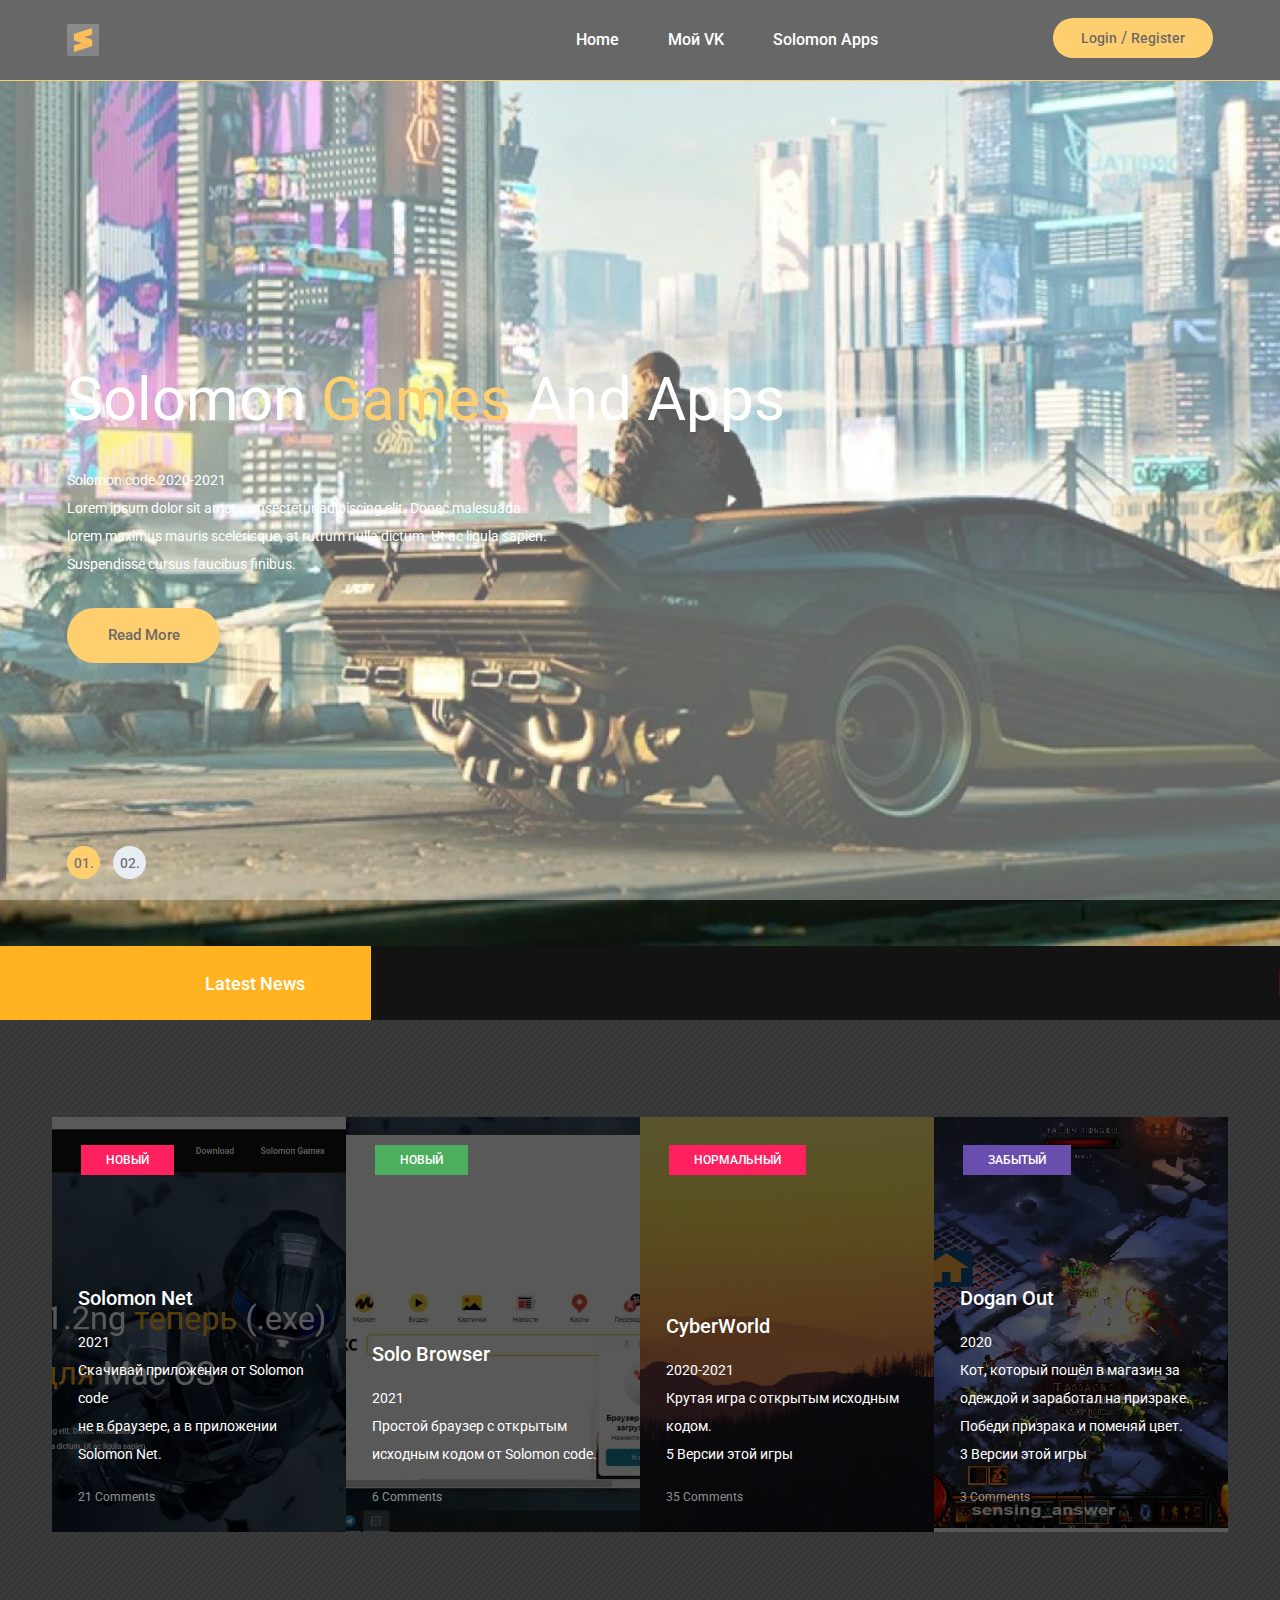
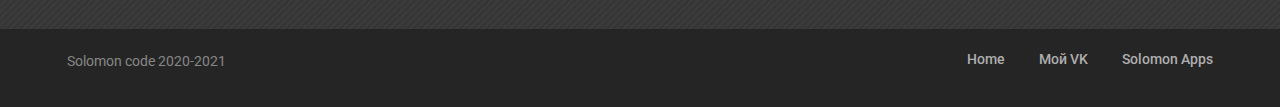
==== index.html @ e18a2e7b "Add files via upload" ====
<!DOCTYPE html>
<html lang="zxx">
<head>
	<title>Solomon Net</title>
	<meta charset="UTF-8">
	<meta name="description" content="Solomon Net">
	<meta name="keywords" content="warrior, game, creative, html">
	<meta name="viewport" content="width=device-width, initial-scale=1.0">
	<!-- Favicon -->   
	<link href="img/favicon.ico" rel="shortcut icon"/>

	<!-- Google Fonts -->
	<link href="https://fonts.googleapis.com/css?family=Roboto:400,400i,500,500i,700,700i" rel="stylesheet">

	<!-- Stylesheets -->
	<link rel="stylesheet" href="css/bootstrap.min.css"/>
	<link rel="stylesheet" href="css/font-awesome.min.css"/>
	<link rel="stylesheet" href="css/owl.carousel.css"/>
	<link rel="stylesheet" href="css/style.css"/>
	<link rel="stylesheet" href="css/animate.css"/>
	<link rel="stylesheet" href="css/main.css"/>


	<!--[if lt IE 9]>
	  <script src="https://oss.maxcdn.com/html5shiv/3.7.2/html5shiv.min.js"></script>
	  <script src="https://oss.maxcdn.com/respond/1.4.2/respond.min.js"></script>
	<![endif]-->

</head>
<body>
	<!-- Page Preloder -->
	<div id="preloder">
		<div class="loader"></div>
	</div>

	<!-- Header section -->
	<header class="header-section">
		<div class="container">
			<!-- logo -->
			<a class="site-logo" href="index.html">
				<img src="img/logo.png" alt="">
			</a>
			<div class="user-panel">
				<a href="#">Login</a>  /  <a href="#">Register</a>
			</div>
			<!-- responsive -->
			<div class="nav-switch">
				<i class="fa fa-bars"></i>
			</div>
			<!-- site menu -->
			<nav class="main-menu">
				<ul>
					<li><a href="index.html">Home</a></li>
					<li><a href="https://vk.com/hackersolomon">Мой VK</a></li>
					<li><a href="solomon-games.html">Solomon Apps</a></li>
				</ul>
			</nav>
		</div>
	</header>
	<!-- Header section end -->


	<!-- Hero section -->
	<section class="hero-section">
		<div class="hero-slider owl-carousel">
			<div class="hs-item set-bg" data-setbg="img/9.jpg">
				<div class="hs-text">
					<div class="container">
						<h2>Solomon <span>Games</span> And Apps</h2>
						<p>Solomon code 2020-2021 <br>Lorem ipsum dolor sit amet, consectetur adipiscing elit. Donec malesuada <br> lorem maximus mauris scelerisque, at rutrum nulla dictum. Ut ac ligula sapien. <br>Suspendisse cursus faucibus finibus.</p>
						<a href="#" class="site-btn">Read More</a>
					</div>
				</div>
			</div>
			<div class="hs-item set-bg" data-setbg="img/srmaxr.jpg">
				<div class="hs-text">
					<div class="container">
						<h2>Dogan Out 1.2ng <span>теперь</span> (.exe)</h2>
						<h2>Cyber City <span>для</span> Mac OS</h2>
						<p>Solomon code 2020-2021 <br>Lorem ipsum dolor sit amet, consectetur adipiscing elit. Donec malesuada <br> lorem maximus mauris scelerisque, at rutrum nulla dictum. Ut ac ligula sapien. <br>Suspendisse cursus faucibus finibus.</p>
						<a href="#" class="site-btn">Read More</a>
					</div>
				</div>
			</div>
		</div>
	</section>
	<!-- Hero section end -->


	<!-- Latest news section -->
	<div class="latest-news-section">
		<div class="ln-title">Latest News</div>
		<div class="news-ticker">
			<div class="news-ticker-contant">
				<div class="nt-item"><span class="new">Новый</span>Dogan Out 1.2ng теперь в (.exe) </div>
				<div class="nt-item"><span class="strategy">Старый</span>Cyberpunk pb Solomon теперь в (.apk) </div>
				<div class="nt-item"><span class="racing">Забытый</span>Dogan Out в (.html) и (.apk) </div>
			</div>
		</div>
	</div>
	<!-- Latest news section end -->


	<!-- Feature section -->
	<section class="feature-section spad">
		<div class="container">
			<div class="row">
				<div class="col-lg-3 col-md-6 p-0">
					<div class="feature-item set-bg" data-setbg="img/features/sn.jpg">
						<span class="cata new">Новый</span>
						<div class="fi-content text-white">
							<h5><a href="solomon-games.html">Solomon Net</a></h5>
							<p>2021<br>Скачивай приложения от Solomon code<br>не в браузере, а в приложении Solomon Net. </p>
							<a href="#" class="fi-comment">21 Comments</a>
						</div>
					</div>
				</div>
				<div class="col-lg-3 col-md-6 p-0">
					<div class="feature-item set-bg" data-setbg="img/features/sb.jpg">
						<span class="cata strategy">Новый</span>
						<div class="fi-content text-white">
							<h5><a href="solomon-games.html">Solo Browser</a></h5>
							<p>2021<br>Простой браузер с открытым исходным кодом от Solomon code. </p>
							<a href="#" class="fi-comment">6 Comments</a>
						</div>
					</div>
				</div>
				<div class="col-lg-3 col-md-6 p-0">
					<div class="feature-item set-bg" data-setbg="img/features/3.jpg">
						<span class="cata new">Нормальный</span>
						<div class="fi-content text-white">
							<h5><a href="solomon-games.html">CyberWorld</a></h5>
							<p>2020-2021<br>Крутая игра с открытым исходным кодом. <br>5 Версии этой игры</p>
							<a href="#" class="fi-comment">35 Comments</a>
						</div>
					</div>
				</div>
				<div class="col-lg-3 col-md-6 p-0">
					<div class="feature-item set-bg" data-setbg="img/features/4.jpg">
						<span class="cata racing">Забытый</span>
						<div class="fi-content text-white">
							<h5><a href="solomon-games.html">Dogan Out</a></h5>
							<p>2020 <br>Кот, который пошёл в магазин за одеждой и заработал на призраке. <br>Победи призрака и поменяй цвет. <br>3 Версии этой игры</p>
							<a href="#" class="fi-comment">3 Comments</a>
						</div>
					</div>
				</div>
			</div>
		</div>
	</section>
	<!-- Feature section end -->

	<!-- Footer section -->
	<footer class="footer-section">
		<div class="container">
			<ul class="footer-menu">
				<li><a href="index.html">Home</a></li>
				<li><a href="https://vk.com/hackersolomon">Мой VK</a></li>
				<li><a href="solomon-games.html">Solomon Apps</a></li>
			</ul>
			<p>Solomon code 2020-2021</p>
		</div>
	</footer>
	<!-- Footer section end -->

	<!--====== Javascripts & Jquery ======-->
	<script src="js/jquery-3.2.1.min.js"></script>
	<script src="js/bootstrap.min.js"></script>
	<script src="js/owl.carousel.min.js"></script>
	<script src="js/jquery.marquee.min.js"></script>
	<script src="js/main.js"></script>
    </body>
</html>
---- css/style.css ----
/* =================================
------------------------------------
  Game Warrior Template
  Version: 1.0
 ------------------------------------ 
 ====================================*/

/*---------------------------*/
/* Template default CSS
/*---------------------------*/

html,
body {
	height: 100%;
	font-family: 'Roboto', sans-serif;
	-webkit-font-smoothing: antialiased;
	font-smoothing: antialiased;
}

h1,
h2,
h3,
h4,
h5,
h6 {
	margin: 0;
	font-weight: 500;
	color: #131313;
}

h1 {
	font-size: 70px;
}

h2 {
	font-size: 36px;
}

h3 {
	font-size: 30px;
}

h4 {
	font-size: 24px;
}

h5 {
	font-size: 20px;
}

h6 {
	font-size: 16px;
}

p {
	font-size: 14px;
	color: #878787;
	line-height: 2;
}

img {
	max-width: 100%;
}

input:focus,
select:focus,
button:focus,
textarea:focus {
	outline: none;
}

a:hover,
a:focus {
	text-decoration: none;
	outline: none;
}

ul,
ol {
	padding: 0;
	margin: 0;
}

/*---------------------
  Helper CSS
-----------------------*/

.section-title {
	text-align: center;
	margin-bottom: 75px;
}

.section-title h2 {
	padding-top: 10px;
	font-size: 36px;
}

.set-bg {
	background-repeat: no-repeat;
	background-size: cover;
	background-position: top center;
}

.spad {
	padding-top: 97px;
	padding-bottom: 97px;
}

.text-white h1,
.text-white h2,
.text-white h3,
.text-white h4,
.text-white h5,
.text-white h6,
.text-white p,
.text-white span,
.text-white li,
.text-white a {
	color: #fff;
}

.rating i {
	color: #fbb710;
}

.rating .is-fade {
	color: #e0e3e4;
}

/*---------------------
  Commom elements
-----------------------*/

/* buttons */
.site-btn {
	display: inline-block;
	text-align: center;
	font-size: 15px;
	color: #131313;
	padding: 16px 30px;
	min-width: 153px;
	border-radius: 50px;
	font-weight: 500;
	border: none;
	background: #ffb320;
	cursor: pointer;
}

.site-btn.btn-sm {
	padding: 10px 30px;
	min-width: 163px;
}

.site-btn:hover {
	color: #131313;
}

.cata {
	display: inline-block;
	text-transform: uppercase;
	font-size: 12px;
	font-weight: 500;
	color: #fff;
	padding: 6px 25px;
}

.cata.new {
	background: #ff205f;
}

.cata.strategy {
	background: #4eae60;
}

.cata.racing {
	background: #694eae;
}

.cata.adventure {
	background: #40abf5;
}

/* Preloder */
#preloder {
	position: fixed;
	width: 100%;
	height: 100%;
	top: 0;
	left: 0;
	z-index: 999999;
	background: #fff;
}

.loader {
	width: 40px;
	height: 40px;
	position: absolute;
	top: 50%;
	left: 50%;
	margin-top: -13px;
	margin-left: -13px;
	border-radius: 60px;
	animation: loader 0.8s linear infinite;
	-webkit-animation: loader 0.8s linear infinite;
}

@keyframes loader {
	0% {
		-webkit-transform: rotate(0deg);
		transform: rotate(0deg);
		border: 4px solid #f44336;
		border-left-color: transparent;
	}
	50% {
		-webkit-transform: rotate(180deg);
		transform: rotate(180deg);
		border: 4px solid #673ab7;
		border-left-color: transparent;
	}
	100% {
		-webkit-transform: rotate(360deg);
		transform: rotate(360deg);
		border: 4px solid #f44336;
		border-left-color: transparent;
	}
}

@-webkit-keyframes loader {
	0% {
		-webkit-transform: rotate(0deg);
		border: 4px solid #f44336;
		border-left-color: transparent;
	}
	50% {
		-webkit-transform: rotate(180deg);
		border: 4px solid #673ab7;
		border-left-color: transparent;
	}
	100% {
		-webkit-transform: rotate(360deg);
		border: 4px solid #f44336;
		border-left-color: transparent;
	}
}

/*------------------
  Header section
---------------------*/

.header-section {
	background: #131313;
	clear: both;
	overflow: hidden;
	padding: 18px 0;
	border-bottom: 1px solid #ffb320;
}

.site-logo {
	display: inline-block;
	float: left;
	padding-top: 6px;
}

.user-panel {
	float: right;
	font-weight: 500;
	background: #ffb320;
	padding: 8px 28px;
	border-radius: 30px;
}

.user-panel a {
	font-size: 14px;
	color: #131313;
}

.main-menu {
	float: right;
	margin-right: 170px;
}

.main-menu ul {
	list-style: none;
}

.main-menu ul li {
	display: inline;
}

.main-menu ul li a {
	display: inline-block;
	font-size: 16px;
	color: #fff;
	margin-left: 35px;
	font-weight: 500;
	padding: 10px 5px;
}

.main-menu ul li a:hover {
	color: #ffb320;
}

.header-btn {
	float: right;
	margin-right: 0;
}

.nav-switch {
	display: none;
}

/*------------------
  Hero Section
---------------------*/

.hero-slider .hs-item {
	height: 865px;
	display: table;
	width: 100%;
}

.hero-slider .hs-text {
	display: table-cell;
	vertical-align: middle;
}

.hero-slider .hs-text h2 {
	color: #fff;
	font-weight: 400;
	font-size: 60px;
	margin-bottom: 30px;
	position: relative;
	top: -80px;
	opacity: 0;
}

.hero-slider .hs-text h2 span {
	color: #ffb320;
}

.hero-slider .hs-text p {
	color: #fff;
	margin-bottom: 30px;
	position: relative;
	position: relative;
	top: -90px;
	opacity: 0;
}

.hero-slider .hs-text .site-btn {
	position: relative;
	top: -100px;
	opacity: 0;
}

.hero-slider .owl-item.active .hs-item h2,
.hero-slider .owl-item.active .hs-item p,
.hero-slider .owl-item.active .hs-item .site-btn {
	top: 0;
	opacity: 1;
}

.hero-slider .owl-item.active .hs-item h2 {
	-webkit-transition: all 0.5s ease 1s;
	-o-transition: all 0.5s ease 1s;
	transition: all 0.5s ease 1s;
}

.hero-slider .owl-item.active .hs-item p {
	-webkit-transition: all 0.5s ease 0.8s;
	-o-transition: all 0.5s ease 0.8s;
	transition: all 0.5s ease 0.8s;
}

.hero-slider .owl-item.active .hs-item .site-btn {
	-webkit-transition: all 0.5s ease 0.6s;
	-o-transition: all 0.5s ease 0.6s;
	transition: all 0.5s ease 0.6s;
}

.hero-slider .owl-dots {
	position: relative;
	max-width: 1146px;
	margin: -33px auto 0;
	top: -67px;
	z-index: 5;
}

.hero-slider .owl-dots .owl-dot {
	display: inline-block;
	margin-right: 13px;
	width: 33px;
	height: 33px;
	font-size: 14px;
	font-weight: 500;
	text-align: center;
	padding-top: 7px;
	border-radius: 40px;
	background: #dbe2ec;
}

.hero-slider .owl-dots .owl-dot.active {
	background: #ffb320;
}

/*---------------------
  Latest News section
-----------------------*/

.latest-news-section {
	overflow: hidden;
	display: block;
	clear: both;
	background: #131313;
	padding: 24px 0;
	position: relative;
}

.ln-title {
	position: absolute;
	height: 100%;
	width: 29%;
	left: 0;
	top: 0;
	text-align: right;
	padding-top: 24px;
	padding-right: 66px;
	font-size: 18px;
	font-weight: 500;
	color: #fff;
	background: #ffb320;
	z-index: 1;
}

.news-ticker {
	width: 71%;
	float: right;
	overflow: hidden;
	display: inline-block;
}

.news-ticker-contant .nt-item {
	margin-right: 35px;
	color: #fff;
	display: inline-block;
}

.news-ticker-contant .nt-item span {
	margin-right: 35px;
	display: inline-block;
	text-transform: uppercase;
	font-size: 12px;
	font-weight: 500;
	color: #fff;
	padding: 4px 20px;
}

.news-ticker-contant .nt-item span.new {
	background: #ff205f;
}

.news-ticker-contant .nt-item span.strategy {
	background: #4eae60;
}

.news-ticker-contant .nt-item span.racing {
	background: #694eae;
}

/*------------------
  Feature Section
---------------------*/

.feature-item {
	height: 415px;
	position: relative;
}

.feature-item:after {
	position: absolute;
	content: "";
	width: 100%;
	height: 100%;
	left: 0;
	top: 0;
	background: #000;
	opacity: .65;
}

.feature-item .cata {
	position: relative;
	margin-top: 28px;
	margin-left: 29px;
	z-index: 3;
}

.feature-item .fi-content {
	position: absolute;
	width: 100%;
	left: 0;
	bottom: 0;
	padding: 0 26px 24px;
	z-index: 2;
}

.feature-item .fi-content h5 {
	margin-bottom: 18px;
}

.feature-item .fi-content .fi-comment {
	font-size: 12px;
	opacity: .54;
}

/*----------------------
  Recent Game Section
------------------------*/

.recent-game-section {
	background-color: #eef2f6;
	border-top: 1px solid #d6dee7;
	border-bottom: 1px solid #d6dee7;
}

.recent-game-item .rgi-thumb {
	height: 204px;
	padding: 25px 28px;
}

.recent-game-item .rgi-content {
	padding: 34px 22px 20px;
	background: #fff;
	border: 1px solid #d6dee7;
	border-top: none;
	position: relative;
}

.recent-game-item .rgi-content h5 {
	margin-bottom: 20px;
	line-height: 1.5;
}

.recent-game-item .rgi-content .comment {
	font-size: 12px;
	color: #737373;
}

.recent-game-item .rgi-extra {
	position: absolute;
	right: 0;
	bottom: 0;
	width: 70px;
}

.recent-game-item .rgi-extra .rgi-star,
.recent-game-item .rgi-extra .rgi-heart {
	height: 35px;
	width: 35px;
	float: left;
	display: block;
	padding: 6px 8px 0;
}

.recent-game-item .rgi-extra .rgi-star {
	background: #ffb320;
}

.recent-game-item .rgi-extra .rgi-heart {
	background: #ff205f;
}

/*----------------------
  Tournaments Section
------------------------*/

.tournaments-section {
	background-image: url("../img/pattern.png");
	background-repeat: repeat;
}

.tournament-title {
	display: inline-block;
	padding: 7px 25px;
	font-size: 12px;
	font-weight: 500;
	color: #fff;
	text-transform: uppercase;
	background: #fb6e10;
}

.tournament-item {
	background: #252525;
}

.tournament-item .ti-notic {
	display: inline-block;
	padding: 8px 21px;
	font-size: 12px;
	font-weight: 700;
	color: #131313;
	text-transform: uppercase;
	background: #ffb320;
}

.tournament-item .ti-content {
	padding: 38px 24px;
	overflow: hidden;
}

.tournament-item .ti-thumb {
	width: 168px;
	height: 178px;
	float: left;
}

.tournament-item .ti-text {
	padding-left: 195px;
}

.tournament-item .ti-text h4 {
	color: #ffb320;
	margin-bottom: 20px;
}

.tournament-item .ti-text ul {
	list-style: none;
	margin-bottom: 20px;
}

.tournament-item .ti-text ul li {
	color: #fff;
	font-size: 12px;
	margin-bottom: 6px;
}

.tournament-item .ti-text ul li span {
	color: #9a9a9a;
}

.tournament-item .ti-text p {
	font-size: 12px;
	margin-bottom: 0;
}

.tournament-item .ti-text p span {
	font-weight: 500;
	color: #ffb320;
}

/*----------------------
  Review Section
------------------------*/

.review-section {
	background-position: right top;
}

.review-item .review-cover {
	position: relative;
	margin-bottom: 30px;
	height: 345px;
}

.review-item .review-cover .score {
	position: absolute;
	width: 54px;
	height: 54px;
	top: -27px;
	left: 26px;
	padding-top: 15px;
	font-size: 18px;
	font-weight: 500;
	color: #fff;
	text-align: center;
	border-radius: 50%;
	z-index: 1;
}

.review-item .review-cover .score.yellow {
	background: #ffb320;
}

.review-item .review-cover .score.purple {
	background: #694eae;
}

.review-item .review-cover .score.pink {
	background: #ff20ae;
}

.review-item .review-cover .score.green {
	background: #4eae60;
}

.review-item .review-text {
	text-align: center;
}

.review-item .review-text h5 {
	margin-bottom: 20px;
}

.review-item .review-text p {
	margin-bottom: 0;
}

.review-item .rating {
	margin-bottom: 20px;
}

.review-item .rating i {
	font-size: 12px;
}

/*----------------------
  Footer top Section
------------------------*/

.footer-top-section {
	background-image: url("../img/pattern.png");
	background-repeat: repeat;
	padding: 72px 0;
}

.footer-top-section .container {
	position: relative;
}

.footer-top-bg {
	position: absolute;
	left: -30px;
	bottom: -85px;
	z-index: 2;
}

.footer-logo img {
	margin-bottom: 35px;
}

.footer-widget {
	padding: 40px 30px 7px;
	background: #252525;
	border: 1px solid #4a4a4a;
}

.footer-widget .fw-title {
	color: #fff;
	margin-bottom: 40px;
}

.latest-blog .lb-item {
	margin-bottom: 23px;
	overflow: hidden;
}

.latest-blog .lb-item .lb-thumb {
	width: 97px;
	height: 97px;
	float: left;
}

.latest-blog .lb-item .lb-content {
	padding-left: 110px;
}

.latest-blog .lb-item .lb-content .lb-date {
	font-size: 12px;
	color: #ffb320;
	margin-bottom: 8px;
}

.latest-blog .lb-item .lb-content p {
	font-size: 12px;
	margin-bottom: 5px;
	color: #d3d3d3;
}

.latest-blog .lb-item .lb-content .lb-author {
	font-size: 12px;
	color: #d3d3d3;
	opacity: 0.45;
}

.top-comment {
	overflow: hidden;
}

.top-comment .tc-item {
	margin-bottom: 23px;
	overflow: hidden;
}

.top-comment .tc-item .tc-thumb {
	width: 63px;
	height: 63px;
	border-radius: 50%;
	float: left;
}

.top-comment .tc-item .tc-content {
	padding-left: 100px;
}

.top-comment .tc-item .tc-content p {
	font-size: 12px;
	color: #d3d3d3;
	margin-bottom: 5px;
}

.top-comment .tc-item .tc-content p a {
	color: #ff205f;
}

.top-comment .tc-item .tc-content p span {
	color: #7a7a7a;
}

.top-comment .tc-item .tc-content .tc-date {
	font-size: 12px;
	color: #ffb320;
}

/*----------------------
  Footer Section
------------------------*/

.footer-section {
	padding: 18px 0 16px;
	overflow: hidden;
	background: #252525;
}

.footer-menu {
	list-style: none;
	float: right;
}

.footer-menu li {
	display: inline;
}

.footer-menu li a {
	display: inline-block;
	font-size: 14px;
	font-weight: 500;
	color: #aeaeae;
	margin-left: 30px;
}

.copyright {
	float: left;
	margin-bottom: 0;
	font-weight: 500;
	color: #aeaeae;
}

/*------------------
  Other Pages
--------------------
====================*/

.page-info-section {
	height: 499px;
	position: relative;
}

.page-info-section .pi-content {
	position: absolute;
	width: 100%;
	bottom: 65px;
	left: 0;
	z-index: 2;
}

.page-info-section .pi-content h2 {
	font-size: 60px;
	margin-bottom: 25px;
	font-weight: 400;
}

.site-pagination {
	padding-top: 50px;
}

.site-pagination a,
.site-pagination span {
	width: 33px;
	height: 33px;
	font-size: 14px;
	font-weight: 500;
	padding-top: 7px;
	text-align: center;
	display: inline-block;
	border-radius: 50%;
	color: #131313;
	margin-right: 10px;
}

.site-pagination .active {
	background: #ffb320;
}

.site-pagination.sp-style-2 a,
.site-pagination.sp-style-2 span {
	background: #e5e5e5;
}

.site-pagination.sp-style-2 .active {
	background: #ffb320;
}

.widget-item {
	margin-bottom: 73px;
}

.widget-item:last-child {
	margin-bottom: 0;
}

.widget-item .widget-title {
	margin-bottom: 40px;
}

.widget-item .latest-blog .lb-item .lb-content p,
.widget-item .top-comment .tc-item .tc-content p {
	color: #131313;
}

.widget-item .latest-blog .lb-item .lb-content .lb-author {
	color: #737373;
}

.widget-item .top-comment .tc-item .tc-content {
	padding-right: 20px;
}

.widget-item .review-item {
	background: #eff2f5;
}

.widget-item .review-item .review-text {
	padding: 0 35px 20px;
}

.search-widget {
	position: relative;
}

.search-widget input {
	width: 100%;
	height: 41px;
	border: 1px solid #d6dee7;
	padding-left: 22px;
	padding-right: 45px;
	font-size: 12px;
}

.search-widget button {
	position: absolute;
	right: 0;
	top: 0;
	height: 100%;
	background: none;
	border: none;
	padding-right: 15px;
	color: #878787;
	cursor: pointer;
}

/*-----------------
  Categories page
--------------------*/

.recent-game-page .recent-game-item {
	margin-bottom: 42px;
}

/*-----------------
  Single blog page
--------------------*/

.single-blog-page .blog-thumb {
	height: 424px;
	padding-top: 24px;
	padding-left: 29px;
	margin-bottom: 40px;
	position: relative;
}

.single-blog-page .blog-thumb .rgi-extra {
	position: absolute;
	right: 0;
	bottom: 0;
	width: 70px;
}

.single-blog-page .blog-thumb .rgi-extra .rgi-star,
.single-blog-page .blog-thumb .rgi-extra .rgi-heart {
	height: 35px;
	width: 35px;
	float: left;
	display: block;
	padding: 6px 8px 0;
}

.single-blog-page .blog-thumb .rgi-extra .rgi-star {
	background: #ffb320;
}

.single-blog-page .blog-thumb .rgi-extra .rgi-heart {
	background: #ff205f;
}

.single-blog-page .blog-content h3 {
	margin-bottom: 10px;
}

.single-blog-page .blog-content .meta-comment {
	display: block;
	font-size: 12px;
	color: #737373;
	margin-bottom: 25px;
}

.single-blog-page .blog-content p {
	margin-bottom: 25px;
}

.comment-warp {
	padding-top: 50px;
}

.comment-title {
	margin-bottom: 45px;
}

.comment-list {
	list-style: none;
}

.comment-list li {
	margin-bottom: 40px;
	overflow: hidden;
}

.comment-list .comment .comment-avator {
	width: 63px;
	height: 63px;
	border-radius: 50%;
	float: left;
}

.comment-list .comment .comment-content {
	padding-left: 100px;
}

.comment-list .comment .comment-content h5 {
	font-size: 12px;
	color: #131313;
	font-weight: 400;
	margin-bottom: 10px;
}

.comment-list .comment .comment-content h5 span {
	color: #ffb320;
	padding-left: 18px;
}

.comment-list .comment .comment-content p {
	font-size: 12px;
	margin-bottom: 5px;
}

.comment-list .comment .comment-content .reply {
	font-size: 12px;
	color: #ff1d55;
}

.comment-form-warp {
	padding-top: 30px;
}

.comment-form input[type=text],
.comment-form input[type=email],
.comment-form textarea {
	width: 100%;
	height: 41px;
	border: 1px solid #d6dee7;
	padding-left: 22px;
	padding-right: 45px;
	font-size: 12px;
	margin-bottom: 24px;
}

.comment-form textarea {
	height: 243px;
	padding-top: 15px;
	padding-bottom: 15px;
	margin-bottom: 38px;
}

/*-----------------
  Review page
--------------------*/

.review-page .review-item {
	margin-bottom: 63px;
}

.review-page .review-item .review-text h4 {
	margin-bottom: 10px;
}

.review-dark .review-item .review-text p {
	color: #b5b5b5;
}

.review-section.review-dark {
	background-position: center top;
}

/*-----------------
  Community page
--------------------*/

.community-page .site-pagination {
	padding-top: 62px;
}

.community-warp {
	max-width: 1367px;
	margin: 0 auto;
	background: rgba(0, 0, 0, 0.28);
}

.community-post-list {
	list-style: none;
}

.community-post-list li {
	padding: 33px 55px 65px;
	margin-bottom: 21px;
	overflow: hidden;
	border: 1px solid #878787;
	background: #1f2225;
}

.community-post-list .community-post .author-avator {
	width: 63px;
	height: 63px;
	border-radius: 50%;
	float: left;
}

.community-post-list .community-post .post-content {
	padding-left: 100px;
}

.community-post-list .community-post .post-content h5 {
	font-size: 16px;
	color: #ff205f;
	font-weight: 400;
	margin-bottom: 10px;
}

.community-post-list .community-post .post-content h5 span {
	color: #7a7a7a;
	padding-left: 18px;
}

.community-post-list .community-post .post-content p {
	color: #fff;
	margin-bottom: 5px;
}

.community-post-list .community-post .post-content .post-date {
	font-size: 12px;
	color: #ffb320;
	margin-bottom: 18px;
}

.community-post-list .attachment-file {
	padding-top: 60px;
	max-width: 435px;
}

.community-top-title {
	margin-bottom: 50px;
}

.community-filter {
	margin-bottom: 80px;
}

.community-filter label {
	font-size: 18px;
	color: #1f2225;
	font-weight: 500;
	padding-right: 10px;
}

.community-filter select {
	width: 201px;
	height: 42px;
	font-size: 14px;
	padding: 0 18px;
	color: #1f2225;
	font-weight: 500;
}

/*-----------------
  Contact page
--------------------*/

.map {
	height: 515px;
	background: #ddd;
	margin-bottom: 90px;
}

.contact-info-list {
	padding-top: 55px;
	padding-bottom: 20px;
	list-style: none;
}

.contact-info-list li {
	margin-bottom: 30px;
}

.contact-info-list .cf-left {
	width: 95px;
	float: left;
	font-size: 16px;
	font-weight: 700;
	color: #ffb320;
}

.contact-info-list .cf-right {
	color: #878787;
	font-size: 15px;
	padding-left: 100px;
}

.social-links a {
	color: #474747;
	font-size: 16px;
	margin-left: 10px;
	margin-right: 20px;
}

/*------------------
  Responsive
---------------------*/

@media (min-width: 1200px) {
	.container {
		max-width: 1176px;
	}
}

/* Medium screen : 992px. */

@media only screen and (min-width: 992px) and (max-width: 1199px) {
	.main-menu {
		margin-right: 90px;
	}
	.hero-slider .owl-dots {
		max-width: 930px;
	}
	.review-section {
		background-position: right 10% top;
	}
	.review-item .review-cover {
		height: 280px;
	}
	.latest-blog .lb-item .lb-thumb {
		width: 55px;
		height: 55px;
	}
	.latest-blog .lb-item .lb-content {
		padding-left: 67px;
	}
	.top-comment .tc-item .tc-content {
		padding-left: 95px;
	}
	.footer-top-bg {
		max-width: 370px;
	}
	.page-info-section .pi-content h2 {
		font-size: 50px;
	}
}

/* Tablet :768px. */

@media only screen and (min-width: 768px) and (max-width: 991px) {
	.site-logo {
		max-width: 130px;
	}
	.main-menu {
		margin-right: 25px;
	}
	.main-menu ul li a {
		margin-left: 15px;
	}
	.user-panel {
		padding: 8px 15px;
	}
	.hero-slider .hs-text h2 {
		font-size: 50px;
	}
	.hero-slider .owl-dots {
		max-width: 690px;
	}
	.recent-game-item {
		margin-bottom: 42px;
	}
	.tournament-item .ti-thumb {
		width: 100%;
		height: 230px;
		float: none;
	}
	.tournament-item .ti-text {
		padding-left: 0;
		padding-top: 20px;
	}
	.review-section {
		background-position: left top;
	}
	.review-item {
		margin-bottom: 63px;
	}
	.footer-logo {
		margin-bottom: 50px;
	}
	.latest-blog .lb-item .lb-thumb {
		width: 80px;
		height: 80px;
	}
	.latest-blog .lb-item .lb-content {
		padding-left: 95px;
	}
	.footer-top-bg {
		display: none;
	}
}

/* Large Mobile :480px. */

@media only screen and (max-width: 767px) {
	.header-section {
		overflow: visible;
		padding: 23px 0;
	}
	.header-section .container {
		position: relative;
	}
	.site-logo {
		float: none;
		padding-top: 0;
	}
	.main-menu {
		display: none;
		position: absolute;
		top: calc(100% + 24px);
		left: 0;
		width: 100%;
		background: #ffffff;
		z-index: 999;
	}
	.main-menu ul li {
		display: block;
		border-bottom: 1px solid #ececec;
	}
	.main-menu ul li a {
		margin-left: 0;
		color: #131313;
		padding: 13px 26px;
	}
	.nav-switch {
		color: #fff;
		display: block;
		float: right;
		cursor: pointer;
		font-size: 25px;
	}
	.user-panel {
		display: none;
	}
	.hero-slider .hs-item {
		height: 700px;
	}
	.hero-slider .hs-text h2 {
		font-size: 36px;
	}
	.hero-slider .owl-dots {
		max-width: 510px;
	}
	.ln-title {
		padding-right: 30px;
	}
	.feature-item {
		margin-bottom: 30px;
	}
	.recent-game-item {
		margin-bottom: 42px;
	}
	.review-section {
		background-position: left top;
	}
	.review-item {
		margin-bottom: 63px;
	}
	.footer-logo {
		margin-bottom: 50px;
	}
	.footer-top-bg {
		display: none;
	}
	.footer-section {
		padding: 30px 0 20px;
		text-align: center;
	}
	.footer-menu li:first-child a {
		margin-left: 0;
	}
	.footer-menu,
	.copyright {
		float: none;
	}
	.copyright {
		padding-top: 15px;
	}
	.community-post-list li {
		padding: 30px 25px 30px;
	}
	.page-info-section .pi-content h2 {
		font-size: 50px;
	}
}

/* Medium Mobile :480px. */

@media only screen and (max-width: 576px) {
	.hero-slider .owl-dots {
		padding: 0 15px;
	}
	.feature-section {
		padding-left: 15px;
		padding-right: 15px;
	}
	.community-post-list .community-post .author-avator {
		float: none;
	}
	.community-post-list .community-post .post-content {
		padding-left: 0;
		padding-top: 30px;
	}
}

/* Small Mobile :320px. */

@media only screen and (max-width: 479px) {
	.hero-slider .hs-item {
		height: auto;
		padding: 150px 0;
	}
	.ln-title {
		display: none;
	}
	.news-ticker {
		width: 100%;
	}
	.tournament-item .ti-thumb {
		width: 100%;
		height: 230px;
		float: none;
	}
	.tournament-item .ti-text {
		padding-left: 0;
		padding-top: 20px;
	}
	.latest-blog .lb-item .lb-thumb {
		width: 55px;
		height: 55px;
	}
	.latest-blog .lb-item .lb-content {
		padding-left: 67px;
	}
	.top-comment .tc-item .tc-content {
		padding-left: 85px;
	}
	.site-btn {
		padding: 11px 30px;
		min-width: 145px;
	}
	.comment-list .comment .comment-avator {
		float: none;
	}
	.comment-list .comment .comment-content {
		padding-left: 0;
		padding-top: 20px;
	}
	.footer-widget {
		padding: 40px 15px 7px;
	}
	.page-info-section .pi-content h2 {
		font-size: 40px;
	}
}
---- css/main.css ----
body {
	background-image: url(img/pattern.png);
}
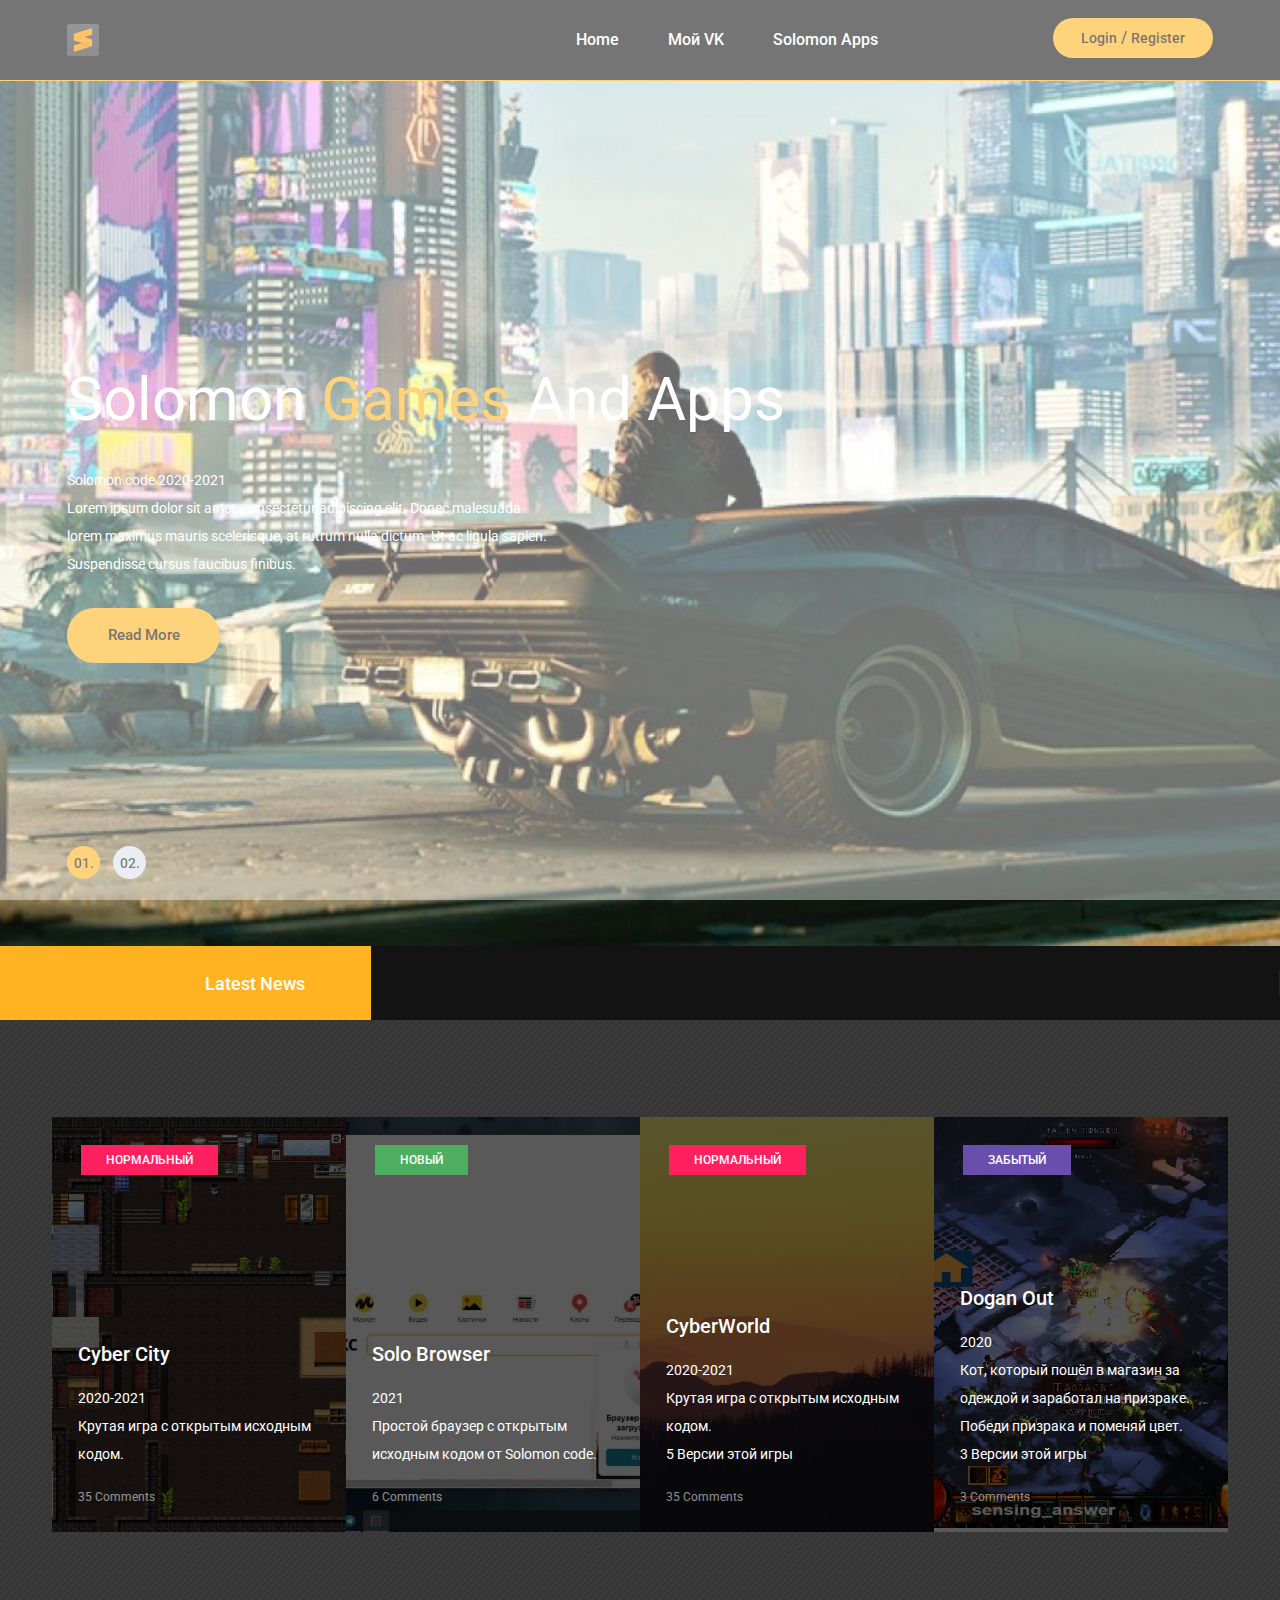
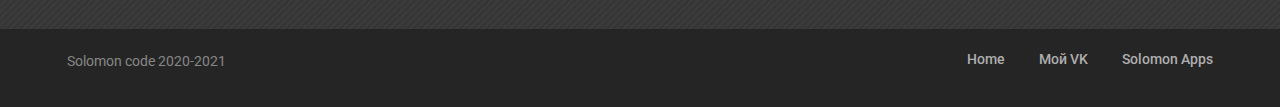
==== commit 86b23dfa: "Add files via upload" ====
--- a/index.html
+++ b/index.html
@@ -106,12 +106,12 @@
 		<div class="container">
 			<div class="row">
 				<div class="col-lg-3 col-md-6 p-0">
-					<div class="feature-item set-bg" data-setbg="img/features/sn.jpg">
-						<span class="cata new">Новый</span>
+					<div class="feature-item set-bg" data-setbg="img/features/2.jpg">
+						<span class="cata new">Нормальный</span>
 						<div class="fi-content text-white">
-							<h5><a href="solomon-games.html">Solomon Net</a></h5>
-							<p>2021<br>Скачивай приложения от Solomon code<br>не в браузере, а в приложении Solomon Net. </p>
-							<a href="#" class="fi-comment">21 Comments</a>
+							<h5><a href="solomon-games.html">Cyber City</a></h5>
+							<p>2020-2021<br>Крутая игра с открытым исходным кодом. </p>
+							<a href="#" class="fi-comment">35 Comments</a>
 						</div>
 					</div>
 				</div>
